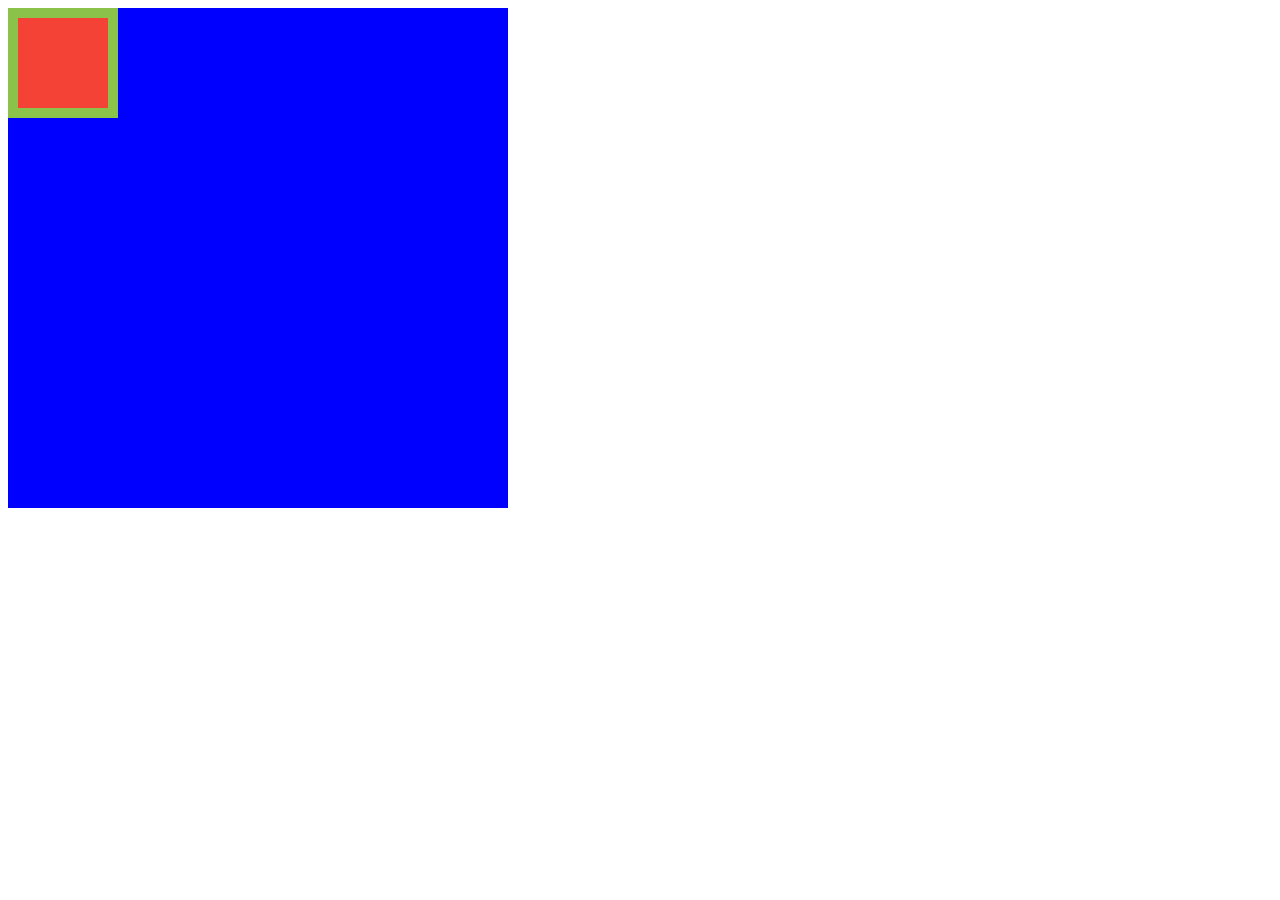
==== index.html @ 224c1b56 "svgs: rect" ====
<!DOCTYPE html>
<html lang="en">
<head>
    <meta charset="UTF-8">
	<title>D3 Basics</title>
	<style>

		.svg-rect{
			width: 500px;
			height: 500px;
			background: blue;
		}

		.svg-rect rect{
			width: 100px;
			height: 100px;
			fill: #F44336;
			stroke: #8BC34A;
			stroke-width: 10;
			x: 5;
			y: 5;
		}
	</style>
</head>
<body>

	<svg class='svg-rect'>
		<rect></rect>
	</svg>

	<script src='app.js'></script>
</body>
</html>
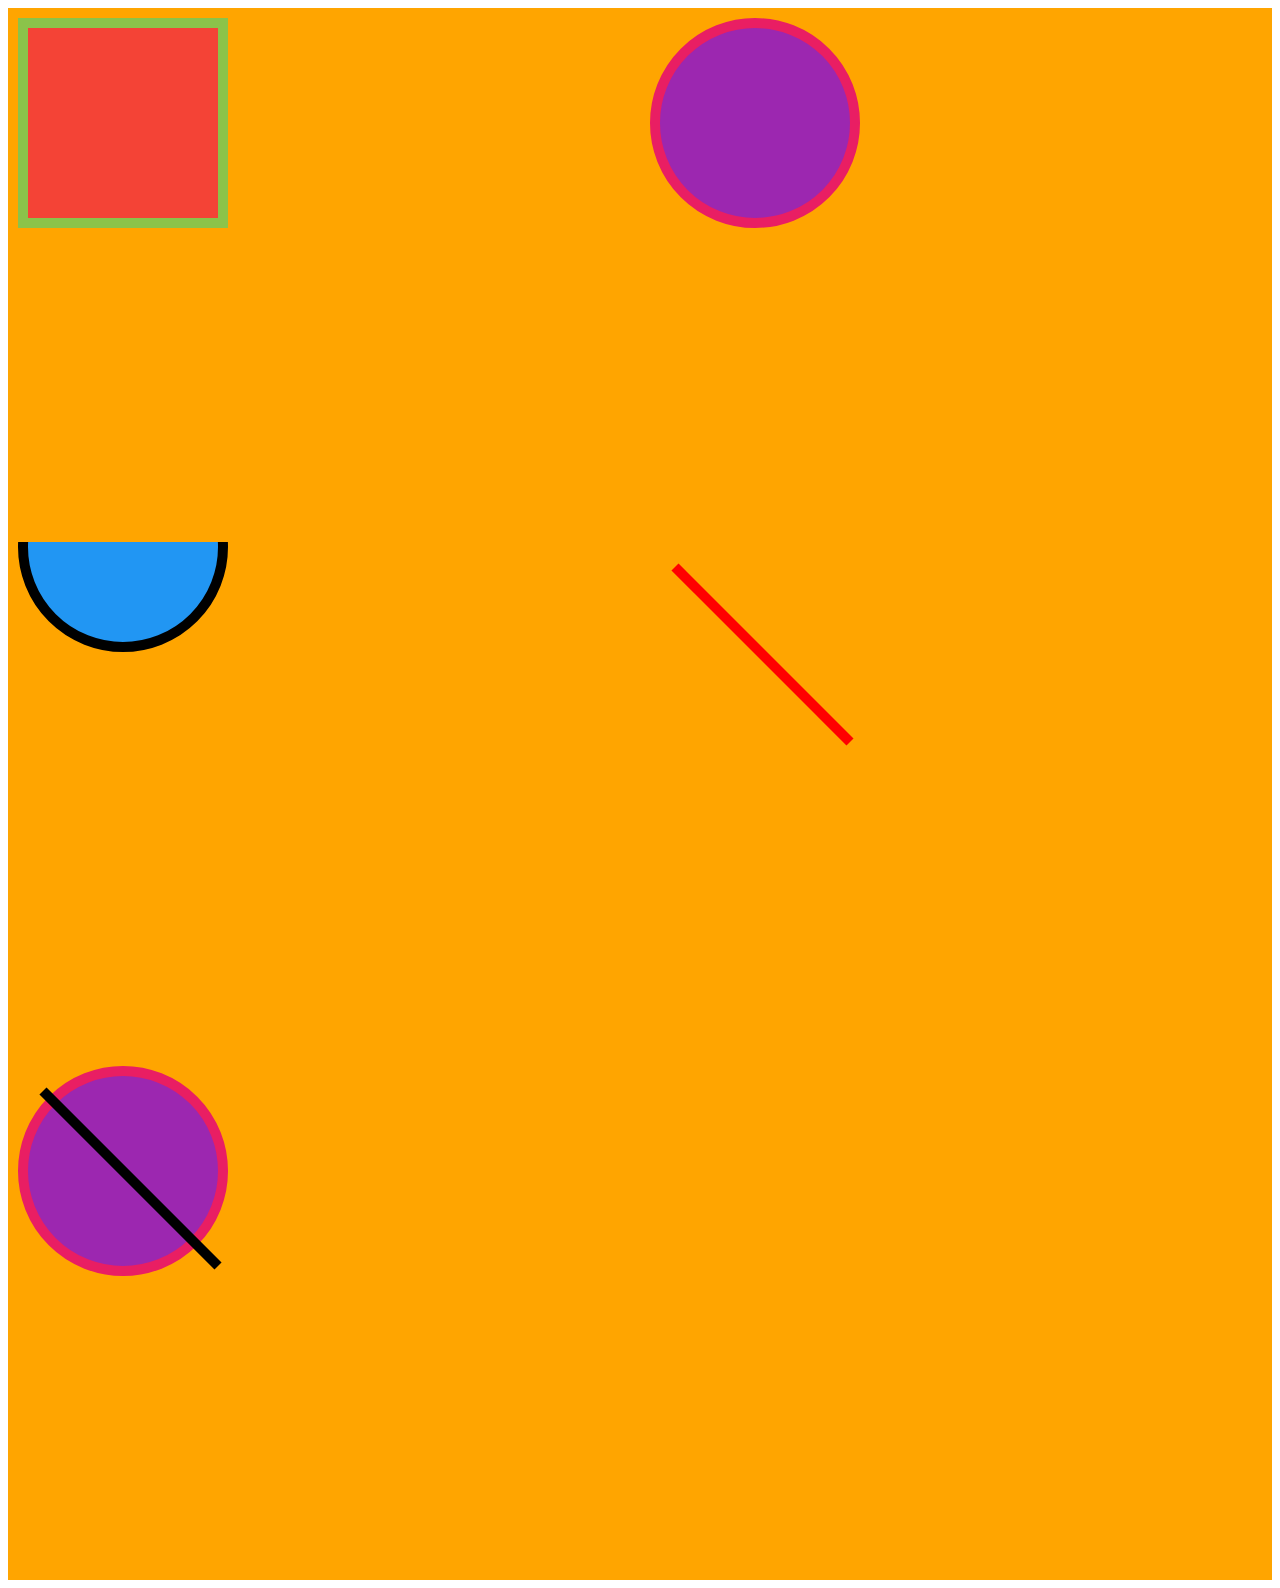
==== commit ec3d9ef2: "SVGs: basic shapes" ====
--- a/index.html
+++ b/index.html
@@ -5,28 +5,98 @@
 	<title>D3 Basics</title>
 	<style>
 
-		.svg-rect{
+		.container{
+			background: orange;
+			display: flex;
+			flex-direction: row;
+			flex-wrap: wrap;
+			justify-content: space-between;
+		}
+
+		.space{
+			flex: 1 1 auto;
+			margin: 10px;
+		}
+
+		.svg-size{
 			width: 500px;
 			height: 500px;
-			background: blue;
 		}
 
+
 		.svg-rect rect{
-			width: 100px;
-			height: 100px;
+			width: 200px;
+			height:200px;
 			fill: #F44336;
 			stroke: #8BC34A;
 			stroke-width: 10;
 			x: 5;
 			y: 5;
 		}
+
+		.svg-circ circle{
+			r: 100;
+			cx: 105;
+			cy: 105;
+			fill: #9C27B0;
+			stroke: #E91E63;
+			stroke-width: 10;
+		}
+
+		.svg-ell ellipse{
+			rx: 100;
+			ry: 100;
+			cx: 105;
+			cy: 5;
+			fill: #2196F3;
+			stroke: #000;
+			stroke-width: 10;;
+		}
+
+		.svg-line line{
+			stroke: red;
+			stroke-width: 10;
+		}
+
 	</style>
 </head>
 <body>
 
-	<svg class='svg-rect'>
-		<rect></rect>
-	</svg>
+	<div class="container">
+		<div class="space">
+			<svg class='svg-size svg-rect'>
+				<rect></rect>
+			</svg>
+		</div>
+	
+		<div class="space">
+			<svg class='svg-size svg-circ'>
+				<circle></circle>
+			</svg>
+		</div>
+
+		<div class="space">
+			<svg class='svg-size svg-ell'>
+				<ellipse></ellipse>
+			</svg>
+		</div>
+
+		<div class="space">
+			<svg class='svg-size svg-line'>
+				<line x1='25' y1='25' x2='200' y2='200'></line>
+			</svg>
+		</div>
+
+		<div class="space">
+			<svg class='svg-size svg-circ'>
+				<circle></circle>
+				<line x1='25' y1='25' x2='200' y2='200' stroke='#000' stroke-width=10></line>
+			</svg>
+		</div>
+
+	</div>
+
+	
 
 	<script src='app.js'></script>
 </body>
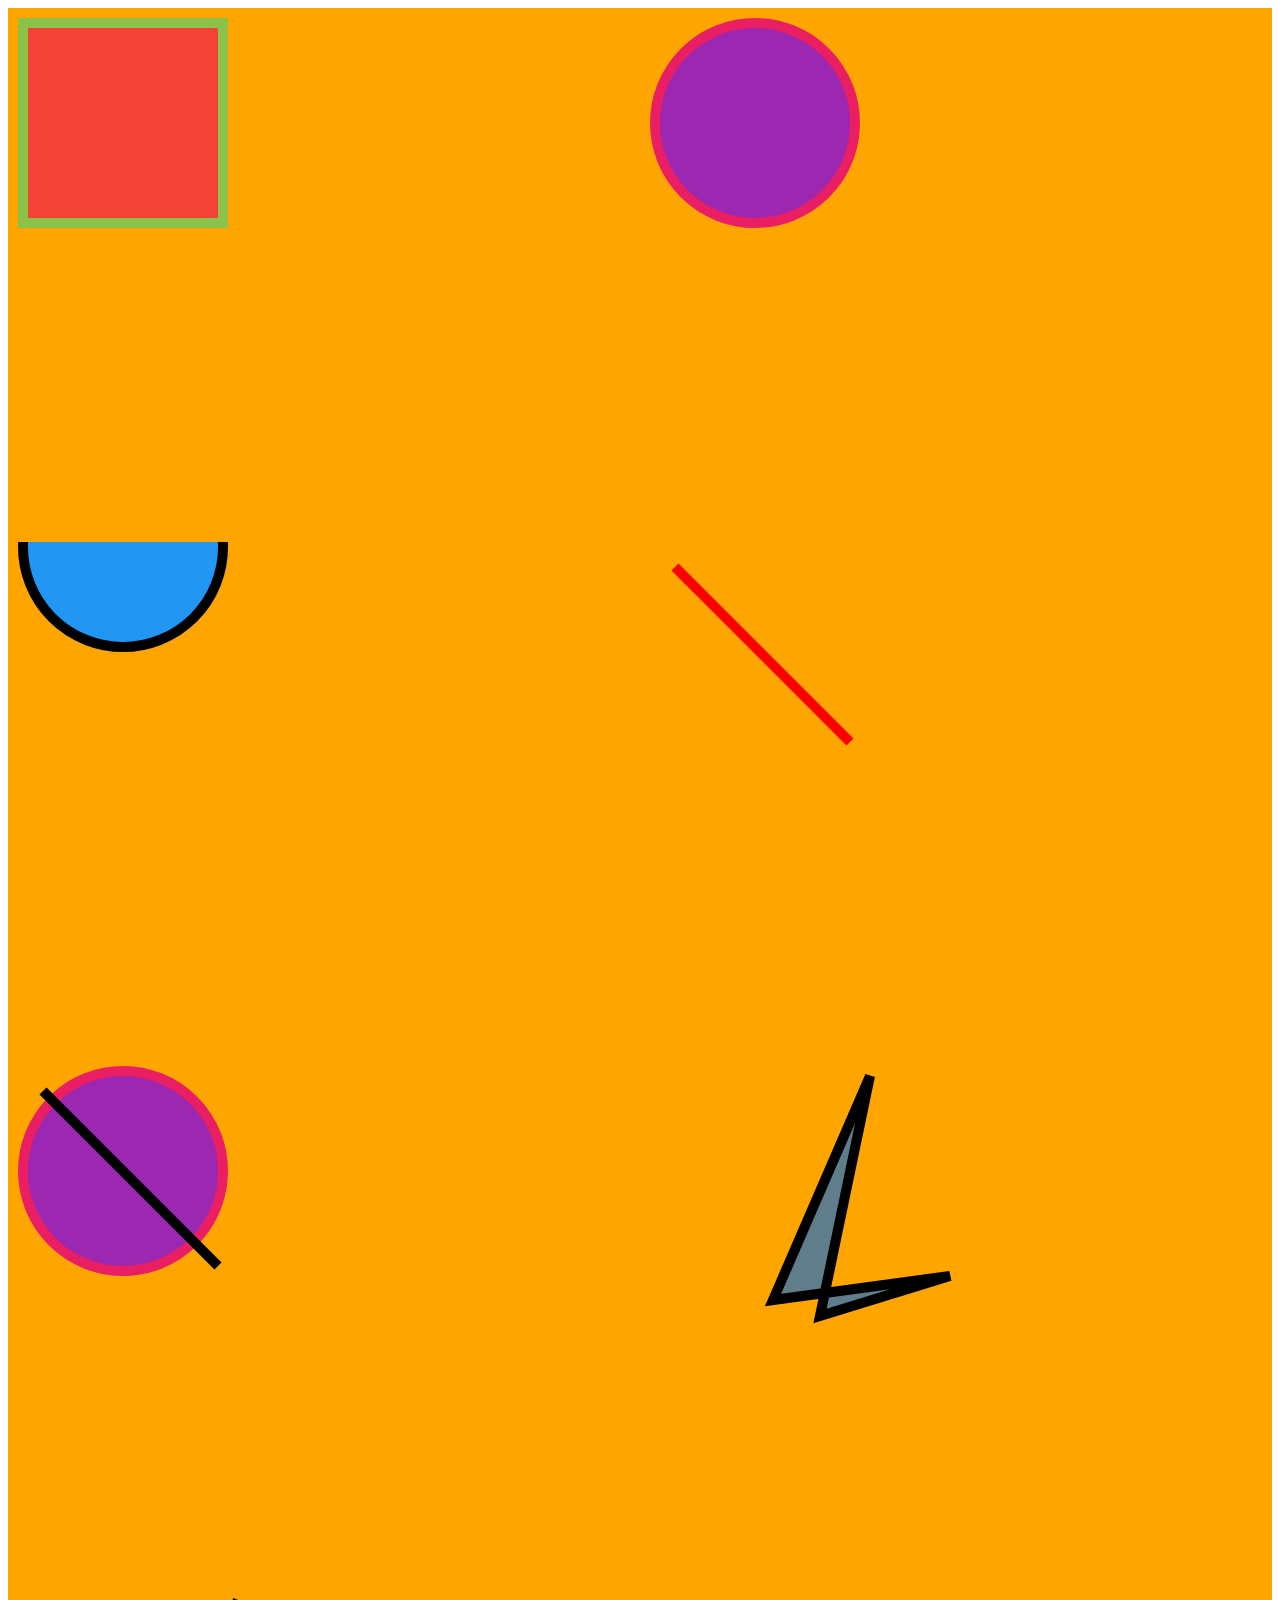
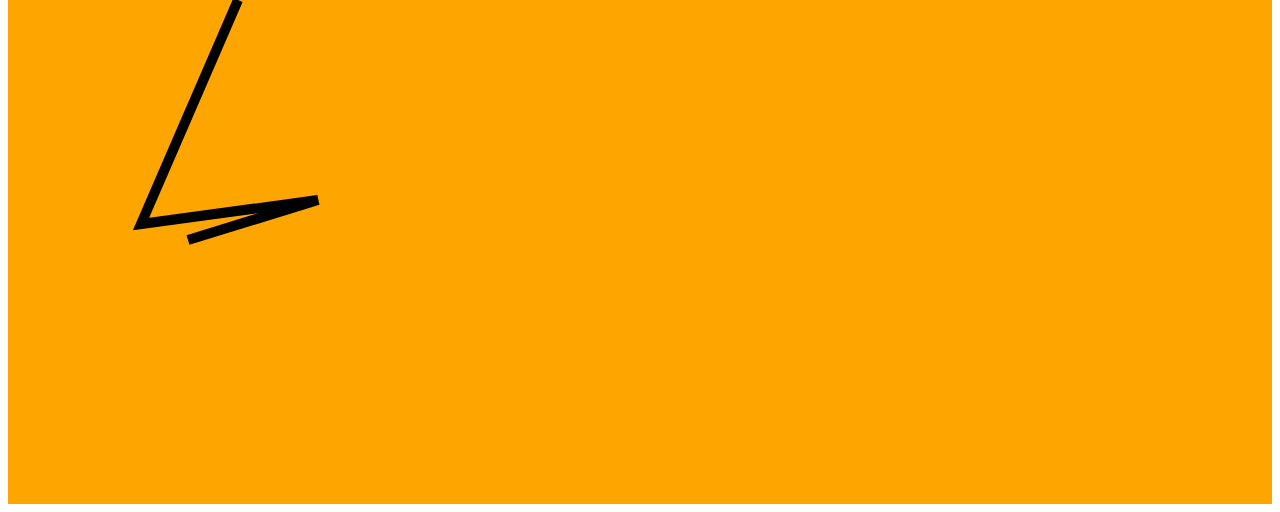
==== commit 6cb79a3c: "Shapes: polygons" ====
--- a/index.html
+++ b/index.html
@@ -58,6 +58,18 @@
 			stroke-width: 10;
 		}
 
+		.svg-pol polygon{
+			stroke: #000;
+			fill: #607D8B;
+			stroke-width: 10;
+		}
+
+		.svg-pol polyline{
+			stroke: #000;
+			fill: none;
+			stroke-width: 10;
+		}
+
 	</style>
 </head>
 <body>
@@ -94,6 +106,19 @@
 			</svg>
 		</div>
 
+		<div class="space">
+			<svg class='svg-size svg-pol'>
+				<polygon points='220,10 123,234, 300,210 170,250, '></polygon>
+			</svg>
+		</div>
+
+		<div class="space">
+			<svg class='svg-size svg-pol'>
+				<!-- does not allow fill -->
+				<polyline points='220,10 123,234, 300,210 170,250, '></polyline>
+			</svg>
+		</div>
+
 	</div>
 
 	
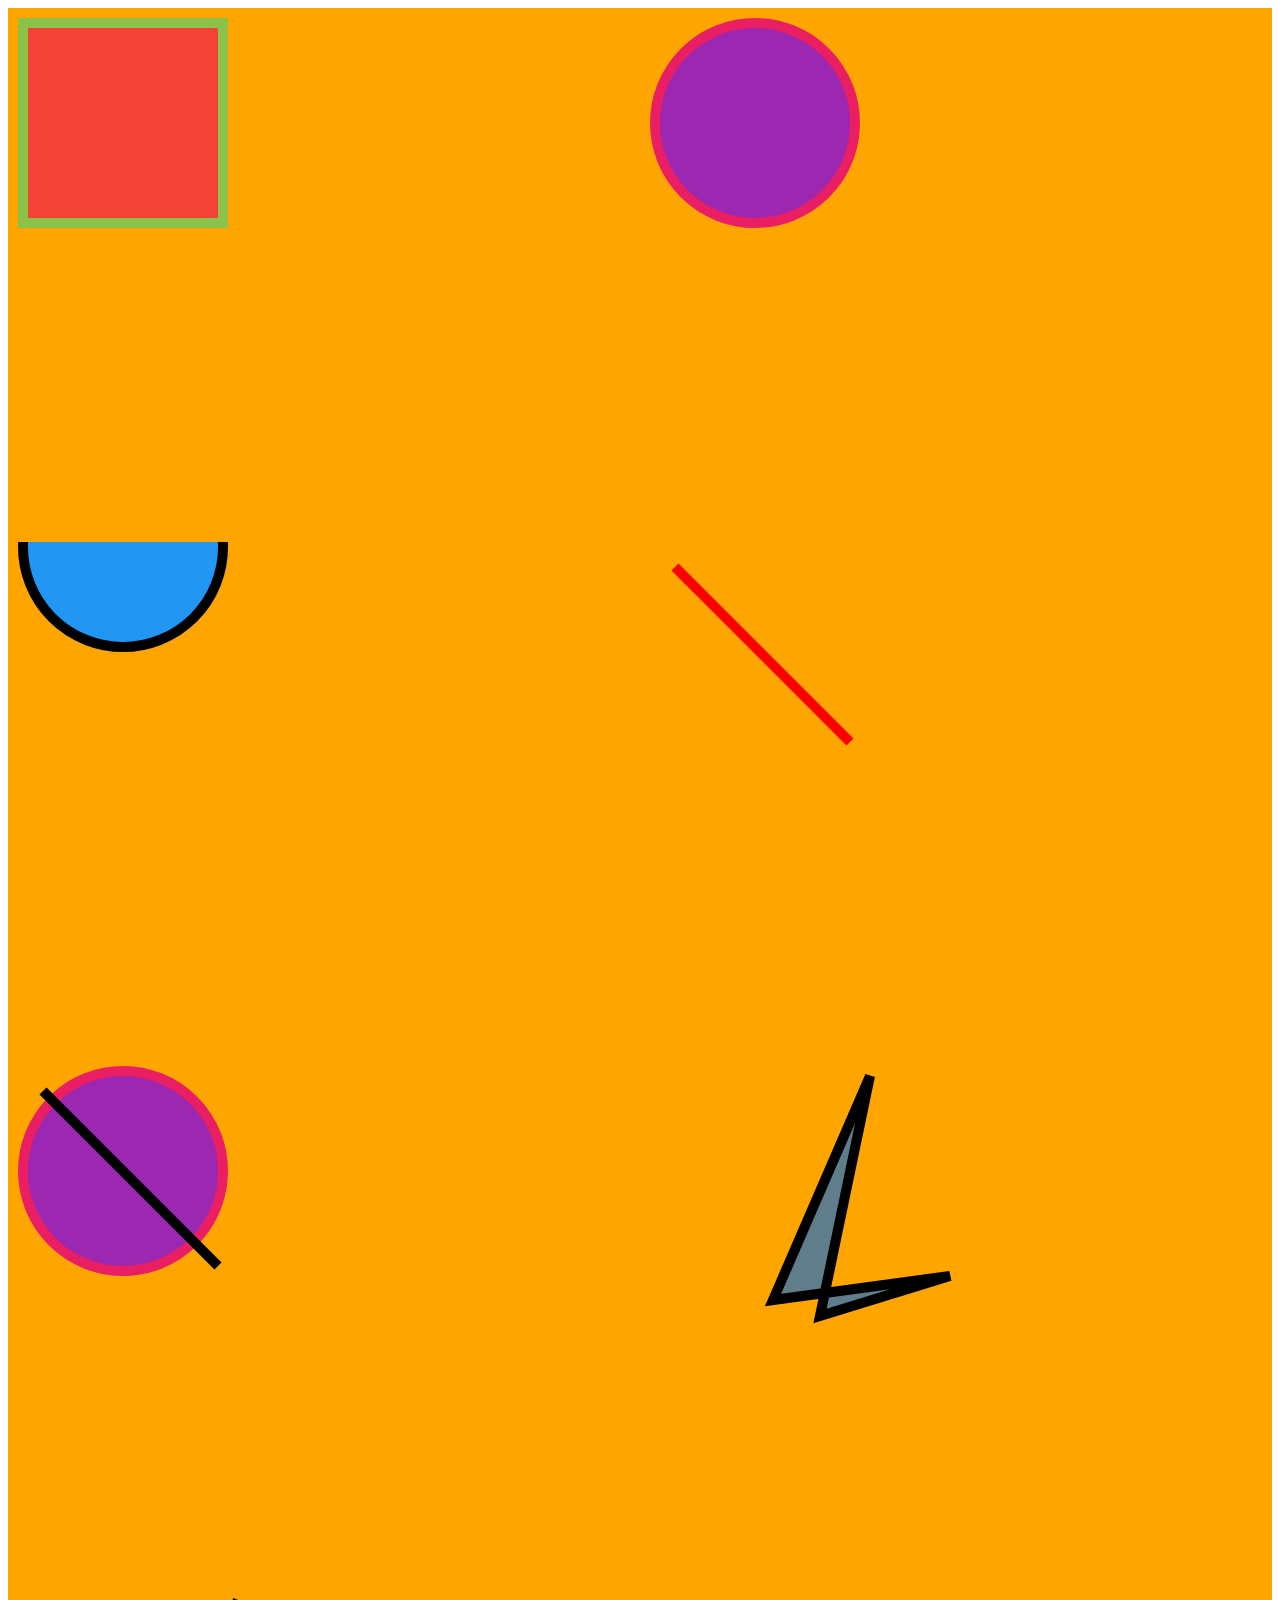
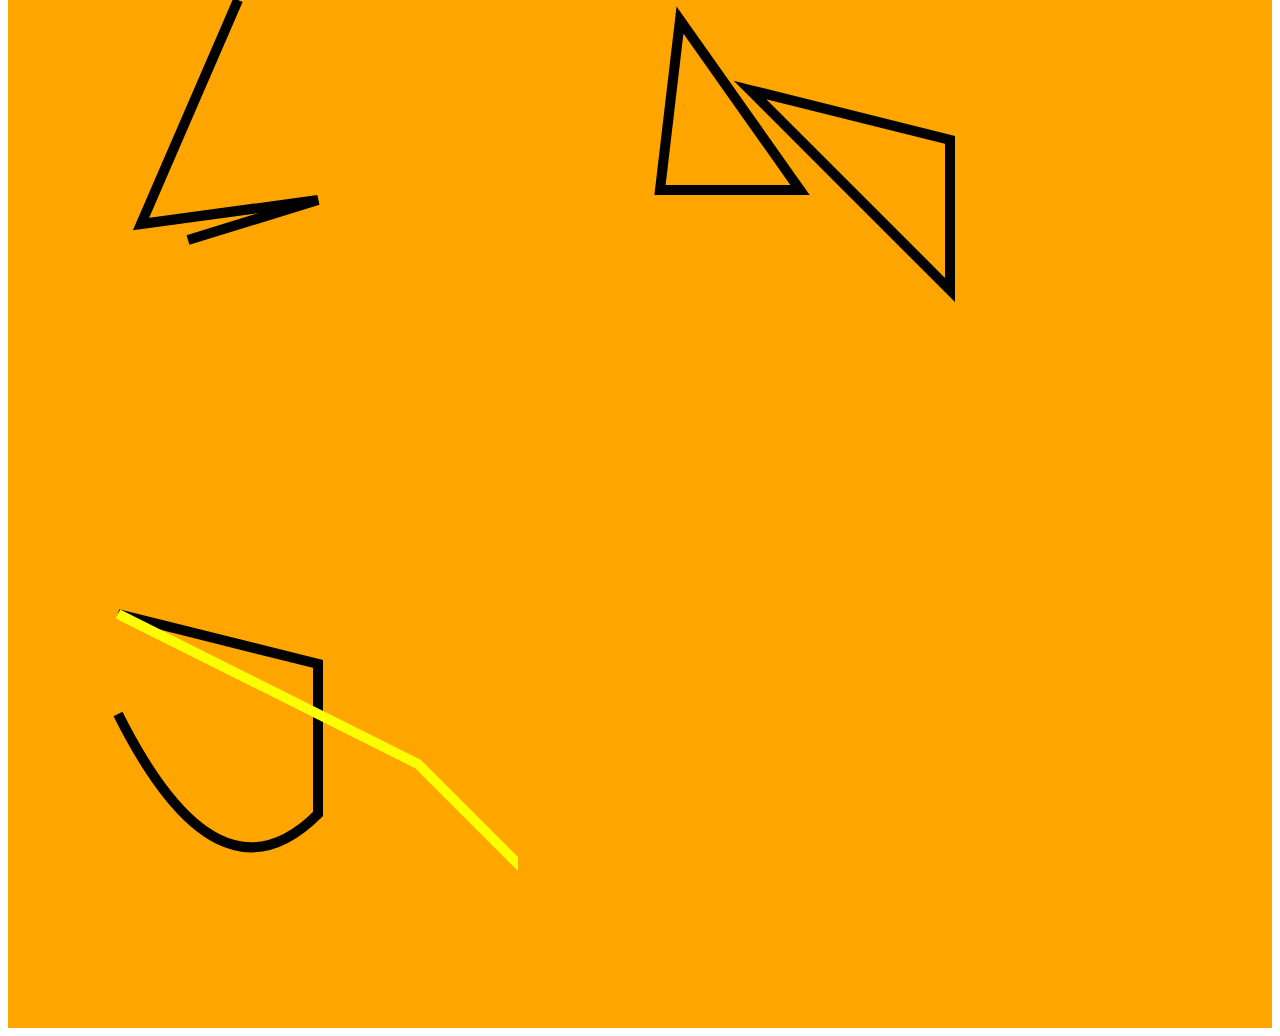
==== commit ab1234de: "Lesson: svg paths" ====
--- a/index.html
+++ b/index.html
@@ -3,74 +3,7 @@
 <head>
     <meta charset="UTF-8">
 	<title>D3 Basics</title>
-	<style>
-
-		.container{
-			background: orange;
-			display: flex;
-			flex-direction: row;
-			flex-wrap: wrap;
-			justify-content: space-between;
-		}
-
-		.space{
-			flex: 1 1 auto;
-			margin: 10px;
-		}
-
-		.svg-size{
-			width: 500px;
-			height: 500px;
-		}
-
-
-		.svg-rect rect{
-			width: 200px;
-			height:200px;
-			fill: #F44336;
-			stroke: #8BC34A;
-			stroke-width: 10;
-			x: 5;
-			y: 5;
-		}
-
-		.svg-circ circle{
-			r: 100;
-			cx: 105;
-			cy: 105;
-			fill: #9C27B0;
-			stroke: #E91E63;
-			stroke-width: 10;
-		}
-
-		.svg-ell ellipse{
-			rx: 100;
-			ry: 100;
-			cx: 105;
-			cy: 5;
-			fill: #2196F3;
-			stroke: #000;
-			stroke-width: 10;;
-		}
-
-		.svg-line line{
-			stroke: red;
-			stroke-width: 10;
-		}
-
-		.svg-pol polygon{
-			stroke: #000;
-			fill: #607D8B;
-			stroke-width: 10;
-		}
-
-		.svg-pol polyline{
-			stroke: #000;
-			fill: none;
-			stroke-width: 10;
-		}
-
-	</style>
+	<link rel="stylesheet" href="styles.css">
 </head>
 <body>
 
@@ -119,6 +52,39 @@
 			</svg>
 		</div>
 
+		<!-- svg paths -->
+		<div class="space">
+			<svg class='svg-size svg-path'>
+				<path d='
+						M 100, 100 
+						L 300, 150 
+						L 300, 300
+						Z
+						M 150, 200
+						L 30, 30
+						L 10, 200
+						Z '
+					fill='none' stroke='#000' stroke-width='10'></path>
+			</svg>
+		</div>
+
+		<div class="space">
+			<svg class='svg-size svg-path'>
+				<path d='
+						M 100, 100 
+						L 300, 150 
+						L 300, 300
+						Q 200, 400 100, 200 '
+					fill='none' stroke='#000' stroke-width='10'></path>
+				<path d='
+					M 100, 100 
+					l 300, 150 
+					l 300, 300
+					q 200, 400 100, 200 '
+				fill='none' stroke='yellow' stroke-width='10'></path>
+			</svg>
+		</div>
+
 	</div>
 
 	
--- a/styles.css
+++ b/styles.css
@@ -0,0 +1,64 @@
+.container{
+	background: orange;
+	display: flex;
+	flex-direction: row;
+	flex-wrap: wrap;
+	justify-content: space-between;
+}
+
+.space{
+	flex: 1 1 auto;
+	margin: 10px;
+}
+
+.svg-size{
+	width: 500px;
+	height: 500px;
+}
+
+
+.svg-rect rect{
+	width: 200px;
+	height:200px;
+	fill: #F44336;
+	stroke: #8BC34A;
+	stroke-width: 10;
+	x: 5;
+	y: 5;
+}
+
+.svg-circ circle{
+	r: 100;
+	cx: 105;
+	cy: 105;
+	fill: #9C27B0;
+	stroke: #E91E63;
+	stroke-width: 10;
+}
+
+.svg-ell ellipse{
+	rx: 100;
+	ry: 100;
+	cx: 105;
+	cy: 5;
+	fill: #2196F3;
+	stroke: #000;
+	stroke-width: 10;;
+}
+
+.svg-line line{
+	stroke: red;
+	stroke-width: 10;
+}
+
+.svg-pol polygon{
+	stroke: #000;
+	fill: #607D8B;
+	stroke-width: 10;
+}
+
+.svg-pol polyline{
+	stroke: #000;
+	fill: none;
+	stroke-width: 10;
+}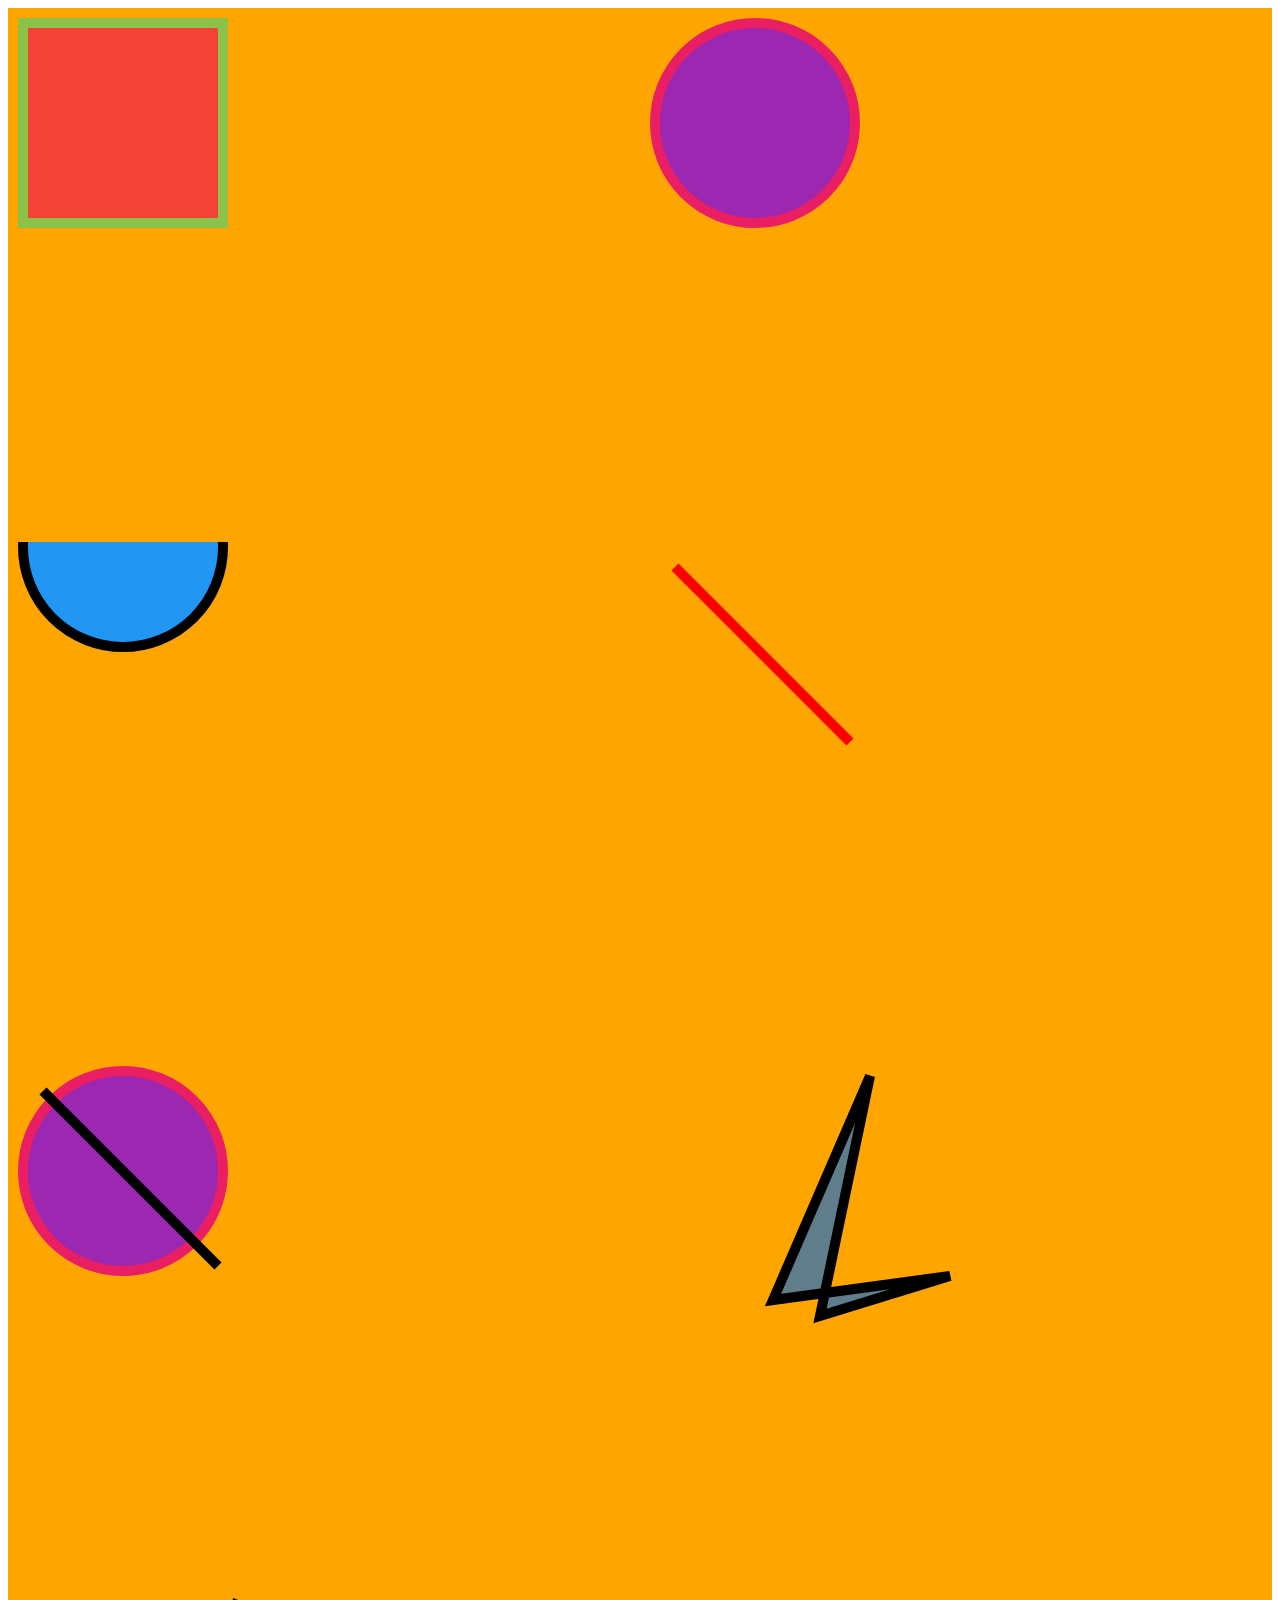
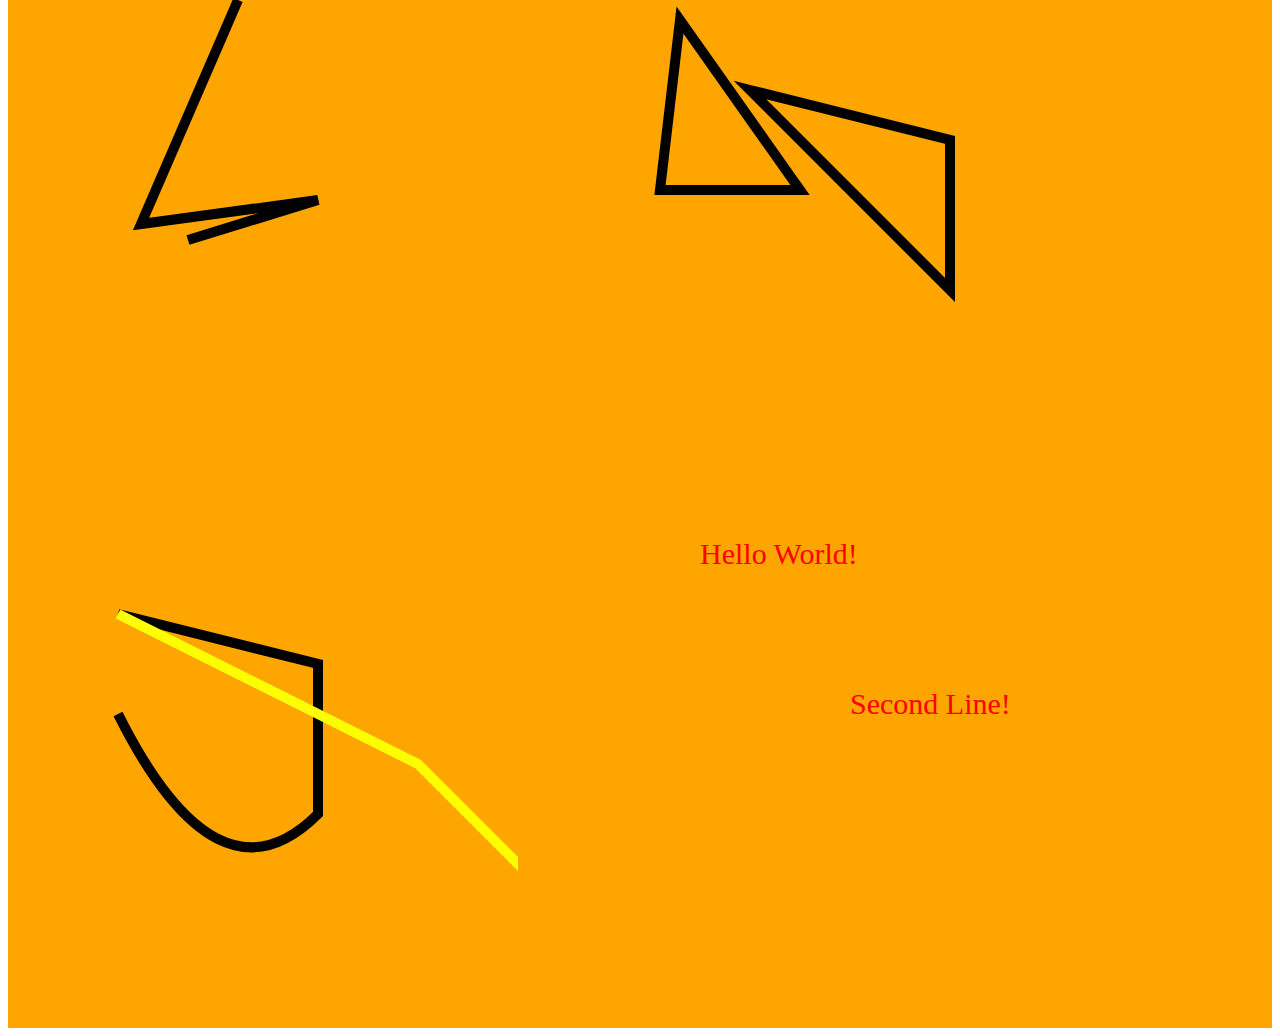
==== commit fecae482: "Lesson: SVG Text" ====
--- a/index.html
+++ b/index.html
@@ -85,6 +85,18 @@
 			</svg>
 		</div>
 
+		<!-- svg text -->
+		<div class="space">
+			<svg class='svg-size svg-text'>
+				<a xlink:href="https://www.google.com" target="_blank">
+					<text x='50' y='50' fill='red' font-size='30'>
+						Hello World!
+						<tspan x='200' y='200'>Second Line!</tspan>
+					</text>
+				</a>
+			</svg>
+		</div>
+
 	</div>
 
 	
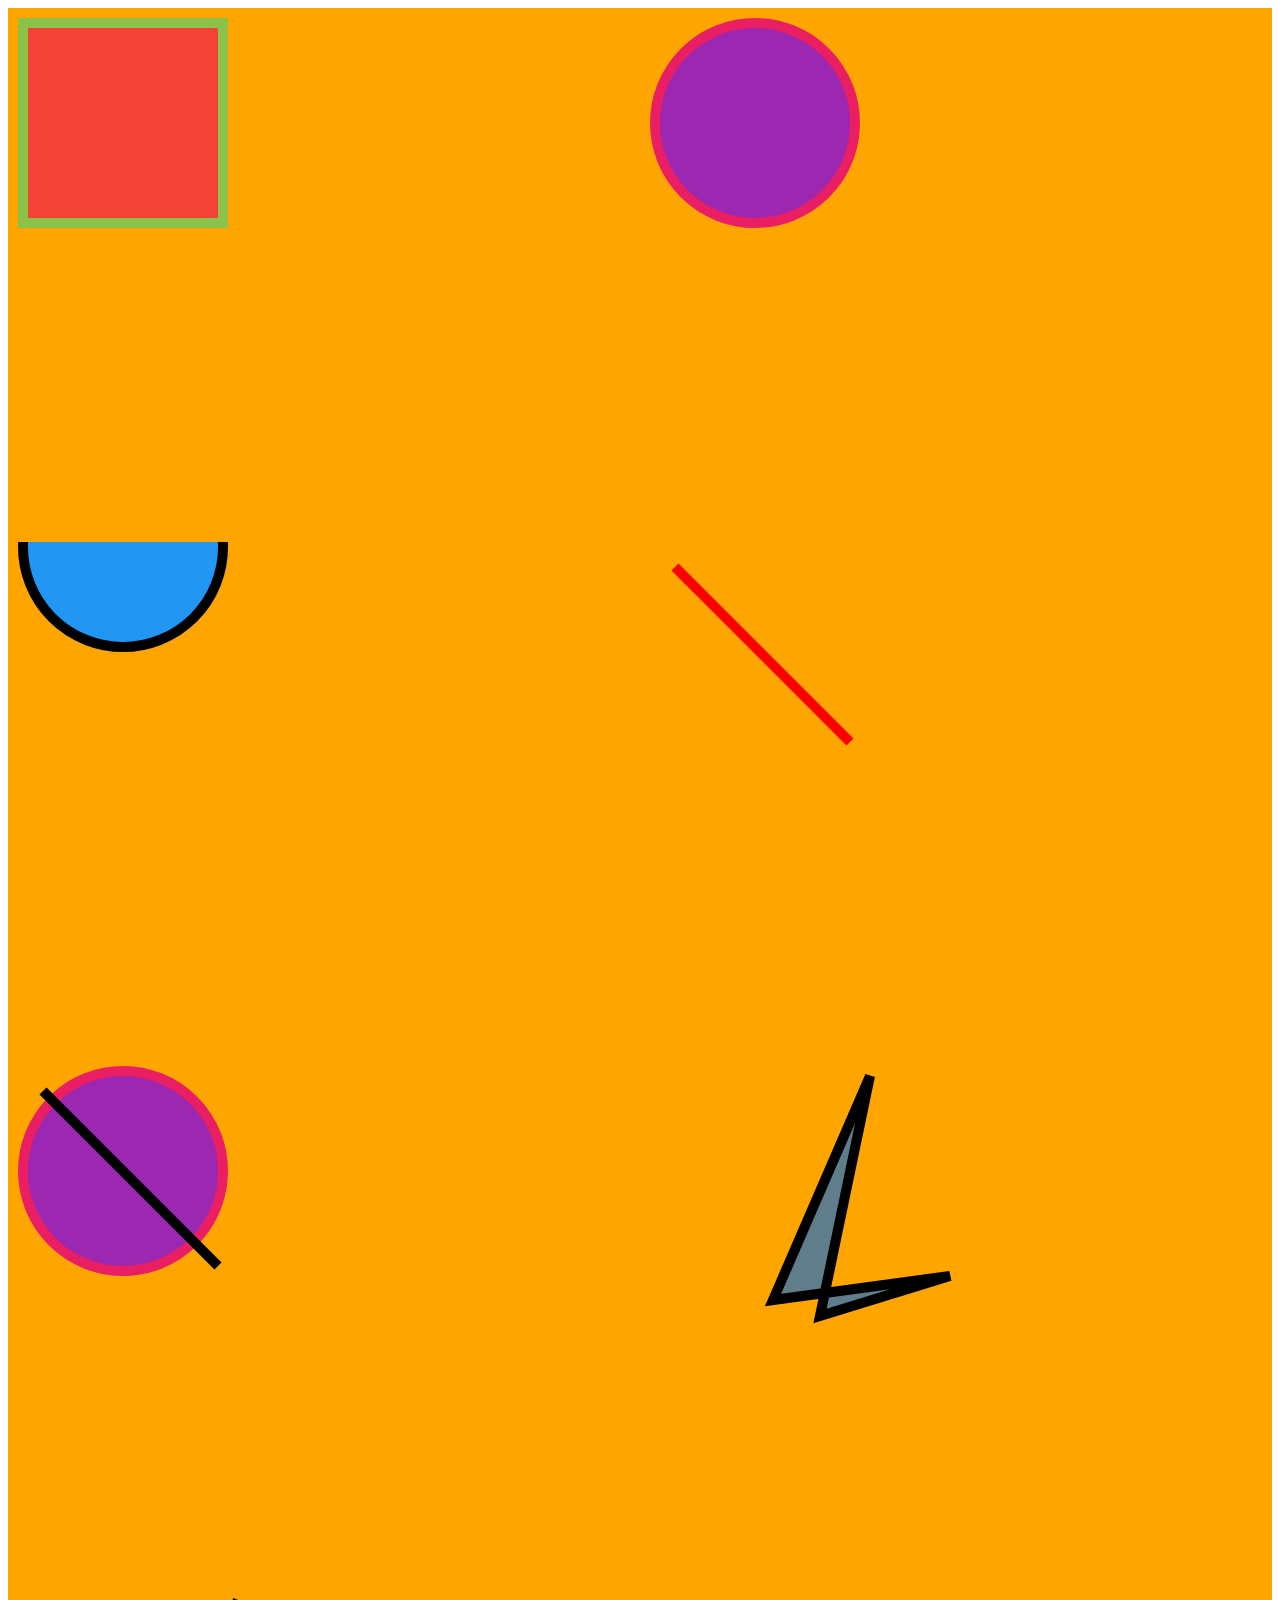
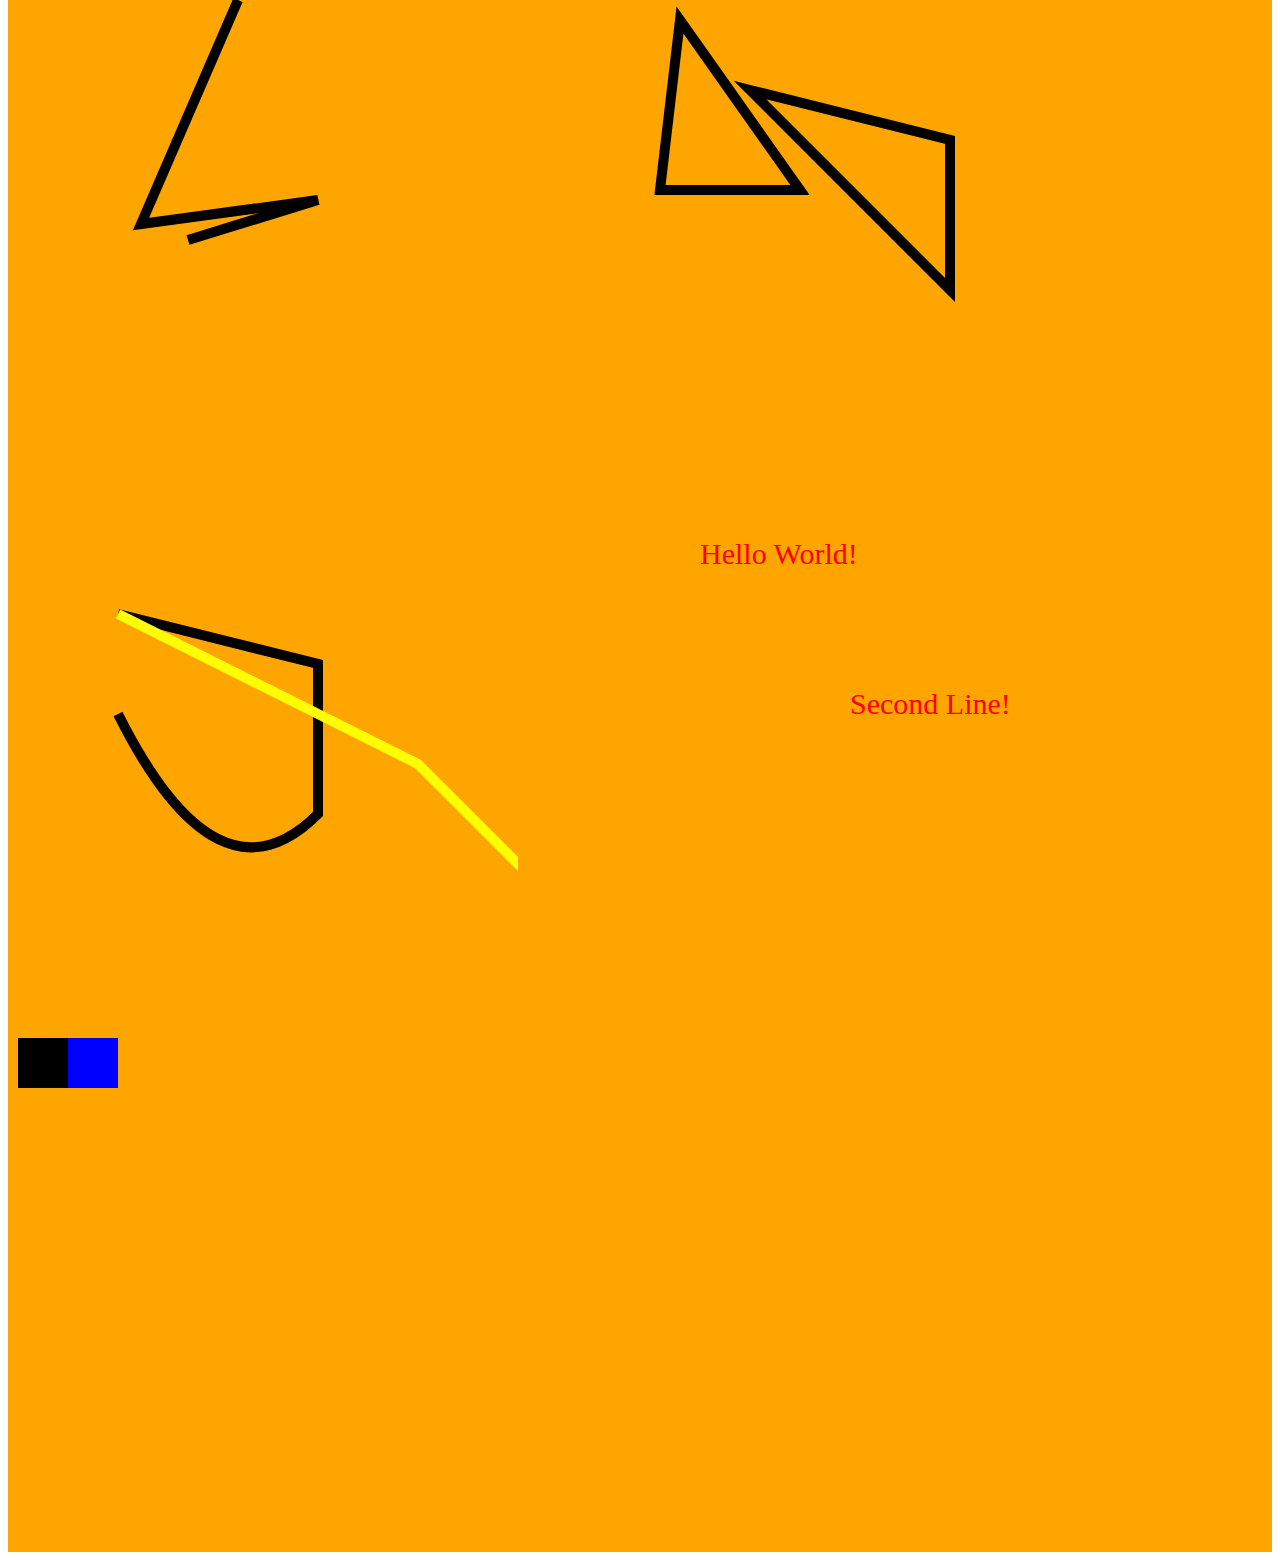
==== commit 066ef60a: "Lesson: SVG Fundamentals: SVG Definitions & Groups" ====
--- a/index.html
+++ b/index.html
@@ -97,6 +97,21 @@
 			</svg>
 		</div>
 
+		<!-- svg defintions groups and markers -->
+		<div class="space">
+			<svg class='svg-size svg-defintions'>
+				<defs>
+					<g id='rectangle'>
+						<rect width='50' height='50'></rect>
+						<rect width='50' height='50' x='50' fill='blue'></rect>
+					</g>
+				</defs>
+
+				<use xlink:href='#rectangle'></use>
+
+			</svg>
+		</div>
+
 	</div>
 
 	
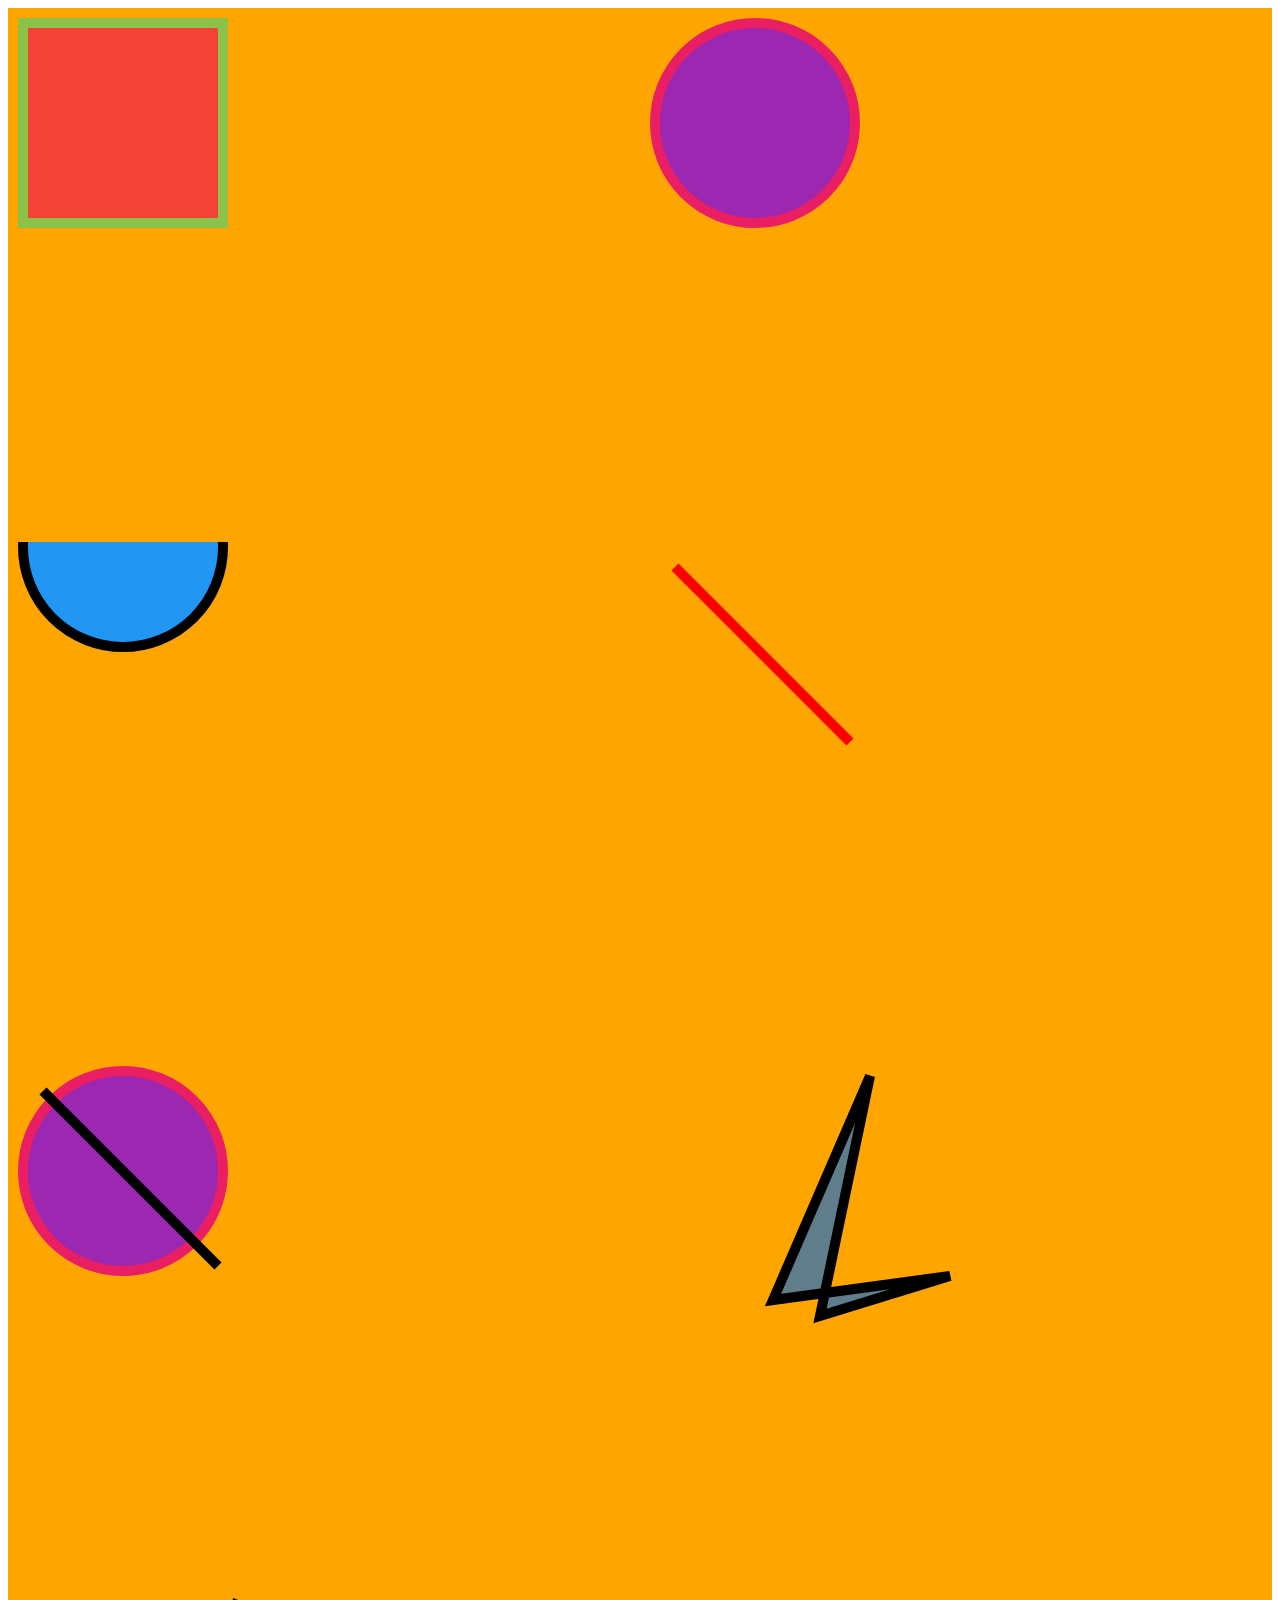
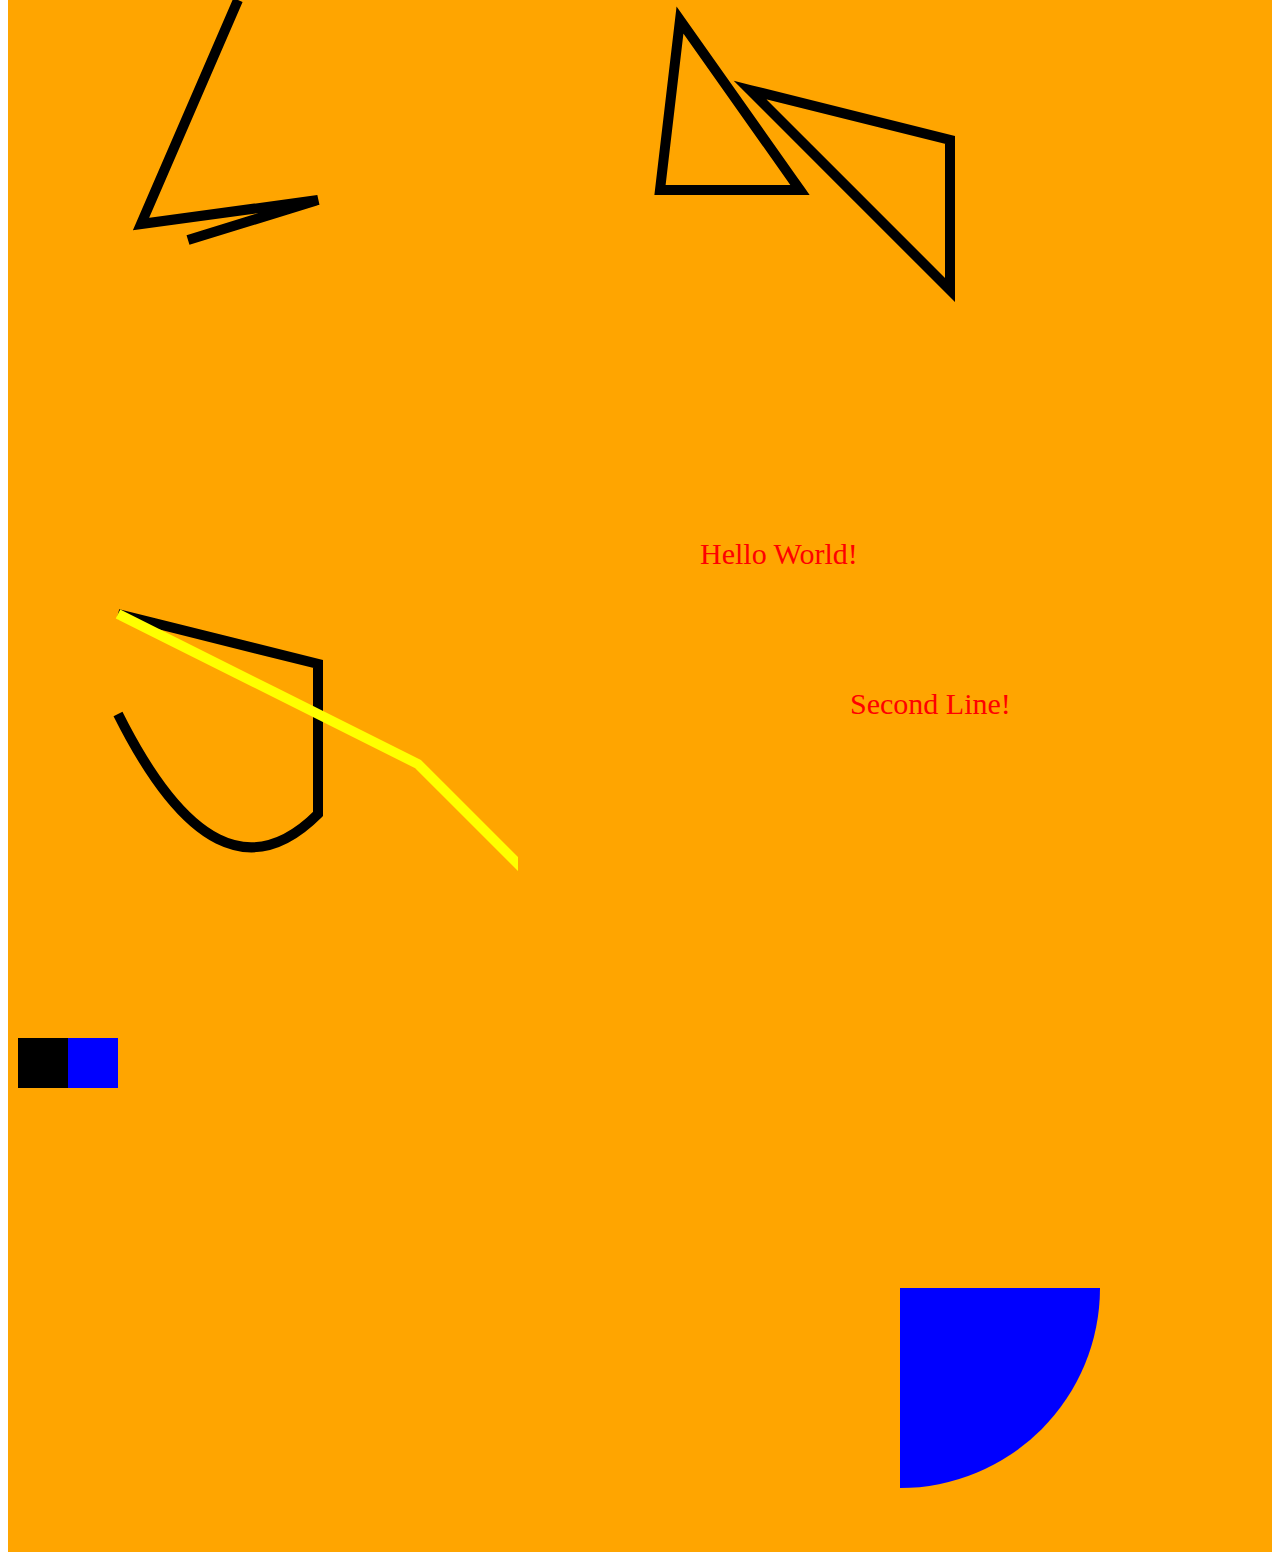
==== commit 51dfc446: "Lesson: SVG Fundamentals SVG Clip Paths" ====
--- a/index.html
+++ b/index.html
@@ -112,6 +112,25 @@
 			</svg>
 		</div>
 
+		<!-- clip path-->
+		<div class="space">
+			<svg class='svg-size svg-clip'>
+				<defs>
+					<clipPath id='custom_clip_path'>
+						<rect x='250' y='250'
+							width='200' height='200'></rect>
+					</clipPath>
+				</defs>
+
+				<circle cx='250' cy='250'
+					r='200' fill='blue'
+					clip-path='url(#custom_clip_path)'>
+
+				</circle>
+
+			</svg>
+		</div>
+
 	</div>
 
 	
